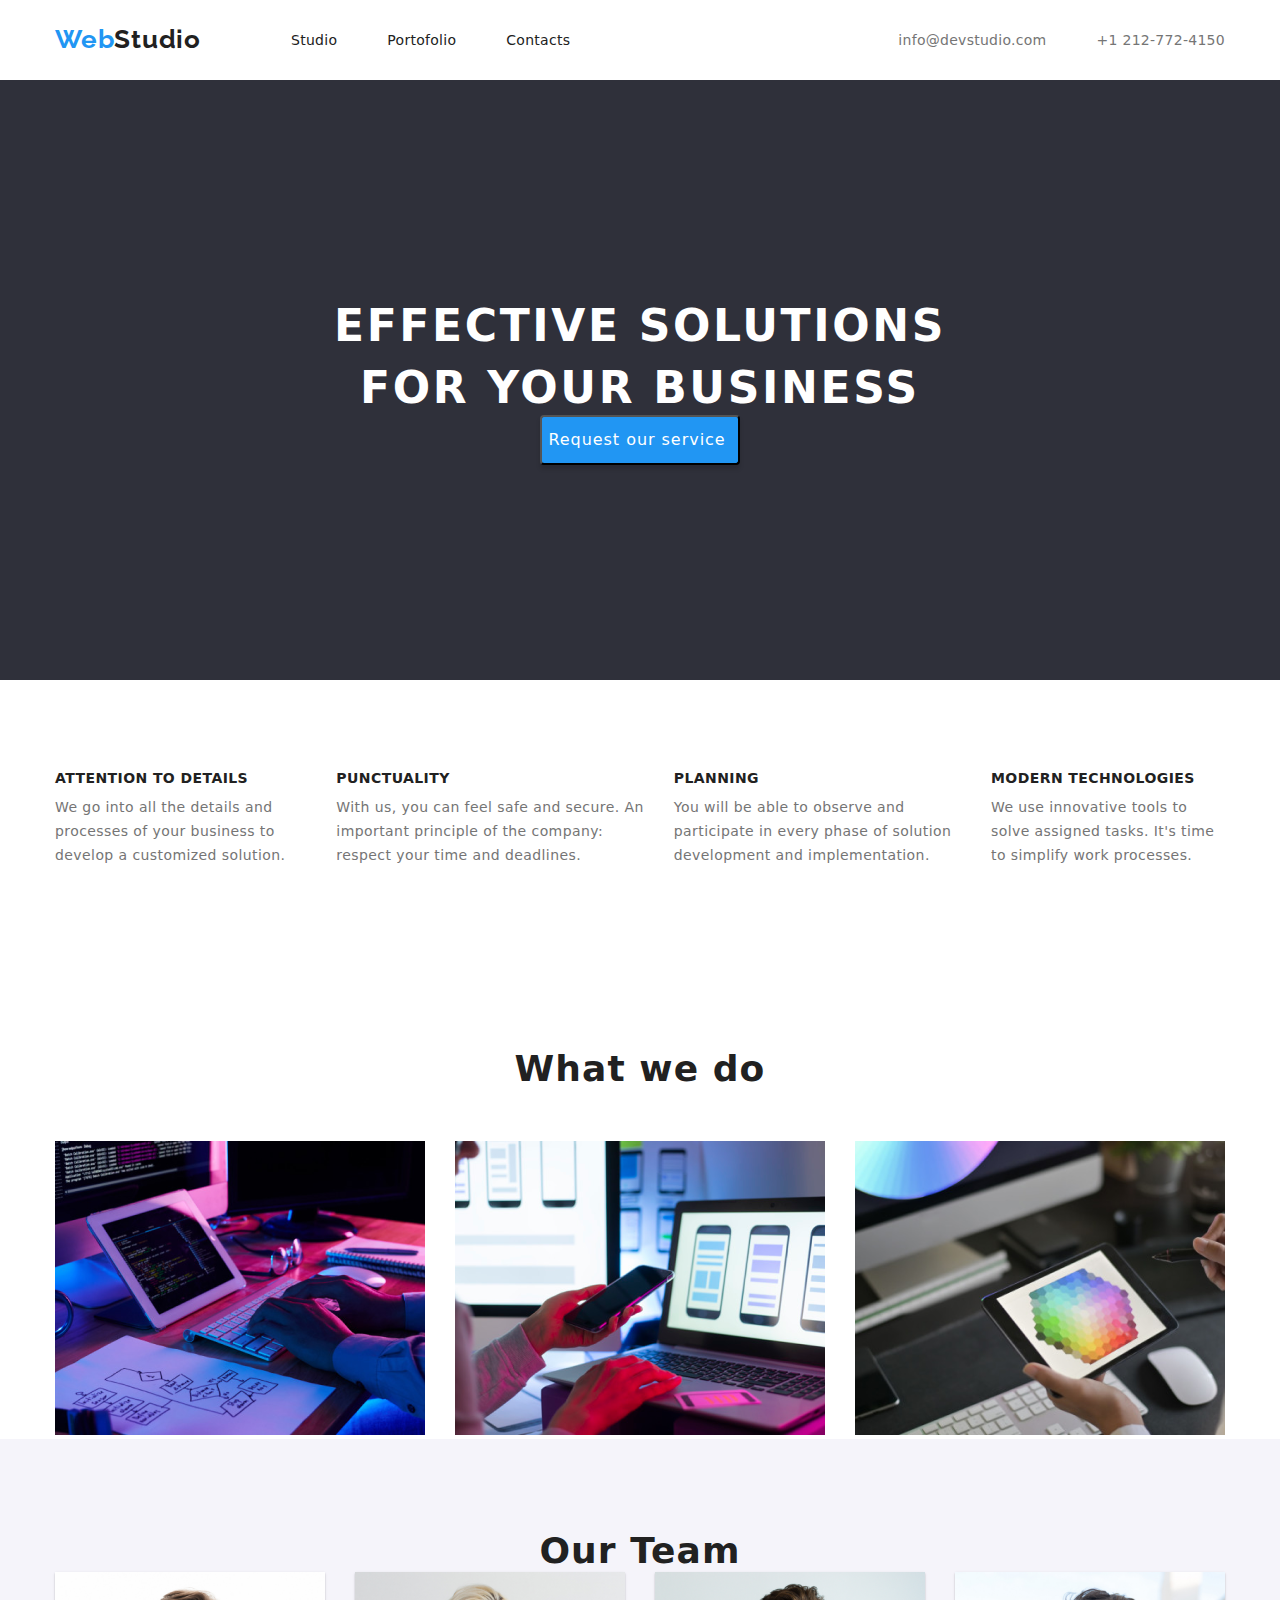
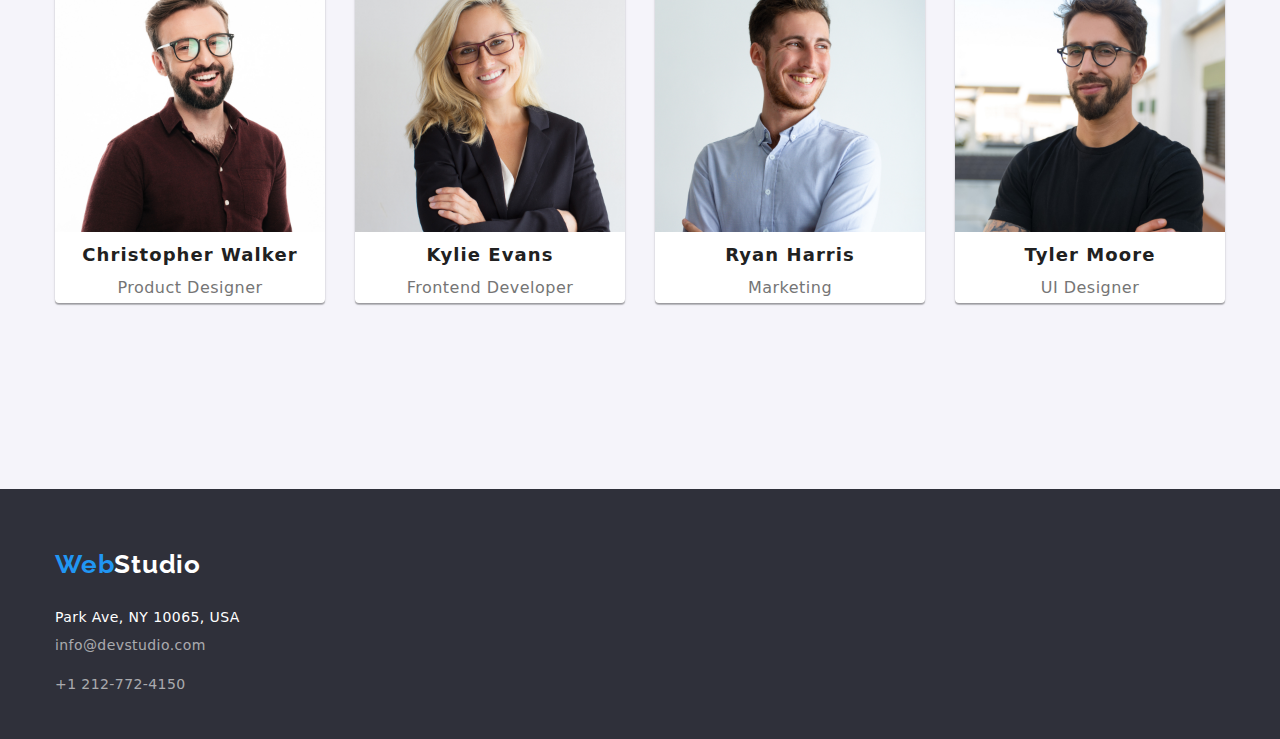
==== index.html @ bf0c5e1d "update" ====
<!DOCTYPE html>
<html>
    <head>
        <meta>
        <title>WebStudio</title>
        <link rel="preconnect" href="https://fonts.googleapis.com">
        <link rel="preconnect" href="https://fonts.gstatic.com" crossorigin>
        <link href="https://fonts.googleapis.com/css2?family=Raleway:wght@700&family=Roboto:wght@400;500;700;900&display=swap" rel="stylesheet">
        <link rel="stylesheet" href="https://cdnjs.cloudflare.com/ajax/libs/modern-normalize/1.0.0/modern-normalize.min.css"/>
        <link rel="stylesheet" href="css/style.css">
    </head>
    <body>
        <!--HeaderSection-->
        <header class="header-section"> 
            <a class="logo-header" href="index.html">Web<span class="logo-header-second">Studio</span></a>
            <nav>
                <ul class="unstyled-list nav-list">
                    <li><a class="link-nav" href="index.html">Studio</a></li>
                    <li><a class="link-nav" href="portofolio.html">Portofolio</a></li>
                    <li><a class="link-nav" href="contacts.html">Contacts</a></li>
                </ul>
            </nav>
            <ul class="top-contact-list unstyled-list">
                <li><a class="link" href="mailto:info@devstudio.com">info@devstudio.com</a></li>
                <li><a class="link" href="tel:+123456789">+1 212-772-4150</a></li>
            </ul>
        </header>
        <main>
            <!--HeroSection-->
            <section class="hero-section">
                <ul class="unstyled-list hero-list">
                    <li><h2 class="bussiness-object">EFFECTIVE SOLUTIONS FOR YOUR BUSINESS</h2></li>
                    <li><button type="button" class="request-service-button">Request our service</button></li>
                </ul>
            </section>
            <!--OurValuesSection-->
            <section class="our-values-section">
                <ul class="unstyled-list value-list">
                    <li class="value">
                        <h5 class="value-title">ATTENTION TO DETAILS</h5>
                        <p class="value-description">We go into all the details and processes of your business to develop a customized solution.</p>
                    </li>
                    <li class="value">
                        <h5 class="value-title">PUNCTUALITY</h5>
                        <p class="value-description">With us, you can feel safe and secure. An important principle of the company: respect your time and deadlines.</p>
                    </li>
                    <li class="value">
                        <h5 class="value-title">PLANNING</h5>
                        <p class="value-description">You will be able to observe and participate in every phase of solution development and implementation.</p>
                    </li>
                    <li class="value">
                        <h5 class="value-title">MODERN TECHNOLOGIES</h5>
                        <p class="value-description">We use innovative tools to solve assigned tasks. It's time to simplify work processes.</p>
                    </li>
                </ul>
            </section>
            <!--WhatWeDoSection-->
            <section class="what-we-do-section">
                <h2 class="subtitle">What we do</h2>
                <ul class="unstyled-list devices">
                    <li>
                        <img width="370" height="294" src="images/image1.jpg" alt="desktop">
                    </li> 
                    <li>
                        <img width="370" height="294" src="images/image2.jpg" alt="mobile phone">
                    </li>
                    <li>
                        <img width="370" height="294" src="images/image3.jpg" alt="tablet">
                    </li>    
                </ul>   
            </section>
            <!--OurTeamSection-->
            <section class="our-team-section">
                <h2 class="subtitle">Our Team</h2>
                <ul class="unstyled-list our-team">
                    <li class="employee-card">
                        <img width="270" height="260" src="images/employee/employee1.jpg" alt="man with brown shirt">
                        <h4 class="image-title">Christopher Walker</h4>
                        <p class="image-description">Product Designer</p>
                    </li>
                    <li class="employee-card">
                        <img width="270" height="260" src="images/employee/employee2.jpg" alt="blonde woman">
                        <h4 class="image-title">Kylie Evans</h4>
                        <p class="image-description">Frontend Developer</p>
                    </li>
                    <li class="employee-card">
                        <img width="270" height="260" src="images/employee/employee3.jpg" alt="man with light blue shirt">
                        <h4 class="image-title">Ryan Harris</h4>
                        <p class="image-description">Marketing</p>
                    </li>
                    <li class="employee-card">
                        <img width="270" height="260" src="images/employee/employee4.jpg" alt="man with black t-shirt">
                        <h4 class="image-title">Tyler Moore</h4>
                        <p class="image-description">UI Designer</p>
                    </li>     
                </ul>                                            
             </section>
        </main>
        <!--FooterSection-->
        <footer class="footer-section">
            <address>
                <ul class="unstyled-list adress-list">
                    <li class="footer-logo"><a class="logo-footer" href="index.html">Web<span class="logo-footer-second">Studio</span></a></li>
                    <li><p class="adress-line">Park Ave, NY 10065, USA</p></li>
                    <li><p class="contact-method">info@devstudio.com</p></li>
                    <li><p class="contact-method">+1 212-772-4150</p></li>
                </ul>
            </address>
        </footer>
    </body>

</html>
---- css/style.css ----
html {
    font-family: 'Roboto';
    font-style: normal;
    font-weight: 700;
}

.unstyled-list {
    list-style: none;
   }
.header-section {
    display: flex;
    width: 1170px;
    height: 80px;
    margin: 0 auto;
    align-items: center;
}

.nav-list,
.top-contact-list {
    display: flex;
    gap: 50px; ;
}
.nav-list {
    margin-left: 90px;
    flex-grow: 1;
}

.top-contact-list {
    margin: 0 0 0 auto;
}

.logo-header, .logo-footer {
    font-family: 'Raleway';
    font-style: normal;
    font-size: 26px;
    line-height: 1.2;
    letter-spacing: 0.03em;
    color: #2196F3;
    text-decoration: none;
}

.footer-logo {
    padding-top: 60px;
}

.logo-header-second {
    color: #212121;
}

.link-nav {
    font-weight: 500;
    font-size: 14px;
    line-height: 1.1;
    letter-spacing: 0.02em;
    color: #212121;
    text-decoration: none;
}

.link:hover,
.link:focus,
.link-nav:hover,
.link-nav:focus,
.contact-method:hover,
.contact-method:focus {
    color: #2196F3;
}

.link {
    font-weight: 500;
    font-size: 14px;
    line-height: 1.1;
    letter-spacing: 0.02em;
    color: #757575;
    text-decoration: none;
}

.project-category{
    display: flex;
    justify-content: center;
    gap: 10px;
    padding-top: 90px;
    padding-bottom: 50px
}

.project-type {
    font-weight: 500;
    font-size: 16px;
    line-height: 1.6;
    text-align: center;
    letter-spacing: 0.03em;
    color: #212121;
    text-decoration: none;
    background: #F5F4FA;
    border-style: hidden;
    border-radius: 4px;
    cursor: pointer;
}

.project-type:hover, .project-type:focus {
    font-weight: 500;
    font-size: 16px;
    line-height: 1.6;
    text-align: center;
    letter-spacing: 0.03em;
    color: #FFFFFF;
    background: #2196F3;
    box-shadow: 0px 3px 1px rgba(0, 0, 0, 0.1), 0px 1px 2px rgba(0, 0, 0, 0.08), 0px 2px 2px rgba(0, 0, 0, 0.12);
    border-radius: 4px;
}

.project-section {
    width: 1170px;
    margin: 0 auto;
}
.project-cards {
    display: flex;
    flex-wrap: wrap;
    gap: 30px;
   }

.card {
    box-sizing: border-box;
    width: 370px;
    height: 404px;
    left: 215px;
    top: 262px;
    background: #FFFFFF;
    border: 1px solid #EEEEEE;
}   
.image-logo {
    width: 370px;
    height: 294px;
}

.image-title {
    font-size: 18px;
    line-height: 2;
    letter-spacing: 0.06em;
    color: #212121;
}
.image-description {
    font-weight: 400;
    font-size: 16px;
    line-height: 1.9;
    letter-spacing: 0.03em;
    color: #757575;
}

.footer-section, 
.hero-section {
    background: #2F303A;
}

.footer-section{
   height: 250px;
}


.logo-footer-second {
    color: #FFFFFF
}

.adress-line {
    font-weight: 400;
    font-size: 14px;
    line-height: 1.1;
    letter-spacing: 0.03em;
    color: #FFFFFF;
    font-style: normal;
    padding-top: 30px;
}
.adress-list {
    width: 1170px;
    margin: 0 auto;
    height: 250px;
}

.contact-method {
    font-weight: 400;
    font-size: 14px;
    line-height: 1.1;
    letter-spacing: 0.03em;
    color: rgba(255, 255, 255, 0.6);
    font-style: normal;
    text-decoration: none;
    cursor: pointer;
    padding-bottom: 12px;
    padding-top: 12px;
}

* {margin-block-start: 0px;
    margin-block-end: 0px;
    margin-inline-start: 0px;
    margin-inline-end: 0px;
    padding-inline-start: 0px
}
.hero-section{
    height: 600px;
    display: flex;
    justify-content: center;
    align-items: center;
}

 .bussiness-object {
    font-weight: 900;
    font-size: 44px;
    line-height: 1.4;
    width: 696px;
    height: 120px;
    text-align: center;
    letter-spacing: 0.06em;
    text-transform: uppercase;
    color: #FFFFFF;
    margin: 0 auto;
}

.request-service-button {
    font-size: 16px;
    line-height: 1.9;
    display: flex;
    justify-content: center;
    align-items: center;
    text-align: center;
    letter-spacing: 0.06em;
    color: #FFFFFF;
    width: 200px;
    height: 50px;
    left: 700px;
    top: 430px;
    background: #2196F3;
    box-shadow: 0px 4px 4px rgba(0, 0, 0, 0.15);
    border-radius: 4px;
    cursor: pointer;
    margin: 0 auto;
}
.our-values-section {
    width: 1170px;
    display: flex;
    margin: 0 auto;
}
.value-list {
    display: flex;
    gap: 30px;    ;
}
.value-title {
    font-size: 14px;
    line-height: 16px;
    letter-spacing: 0.03em;
    text-transform: uppercase;
    color: #212121;
    padding-top: 90px;
    padding-bottom: 10px;
}

.value-description {
    font-weight: 400;
    font-size: 14px;
    line-height: 1.7;
    letter-spacing: 0.03em;
    color: #757575;
    padding-bottom: 90px;
}

.what-we-do-section,
.our-team-section {
    margin: 0 auto;

}
.subtitle {
    font-size: 36px;
    line-height: 1.2;
    text-align: center;
    letter-spacing: 0.03em;
    color: #212121;
}

.devices,
.our-team {
    display: flex;
    gap: 30px;
    justify-content: center
}

.our-team-section,
.what-we-do-section h2 {
    padding-top: 90px;
    padding-bottom: 50px
}
.our-team-section {
    height: 650px;
    align-items: center;    
    background: #F5F4FA;
}

.employee-card{
    background: #FFFFFF;
    box-shadow: 0px 1px 3px rgba(0, 0, 0, 0.12), 0px 1px 1px rgba(0, 0, 0, 0.14), 0px 2px 1px rgba(0, 0, 0, 0.2);
    border-radius: 0px 0px 4px 4px;
    text-align: center;
}
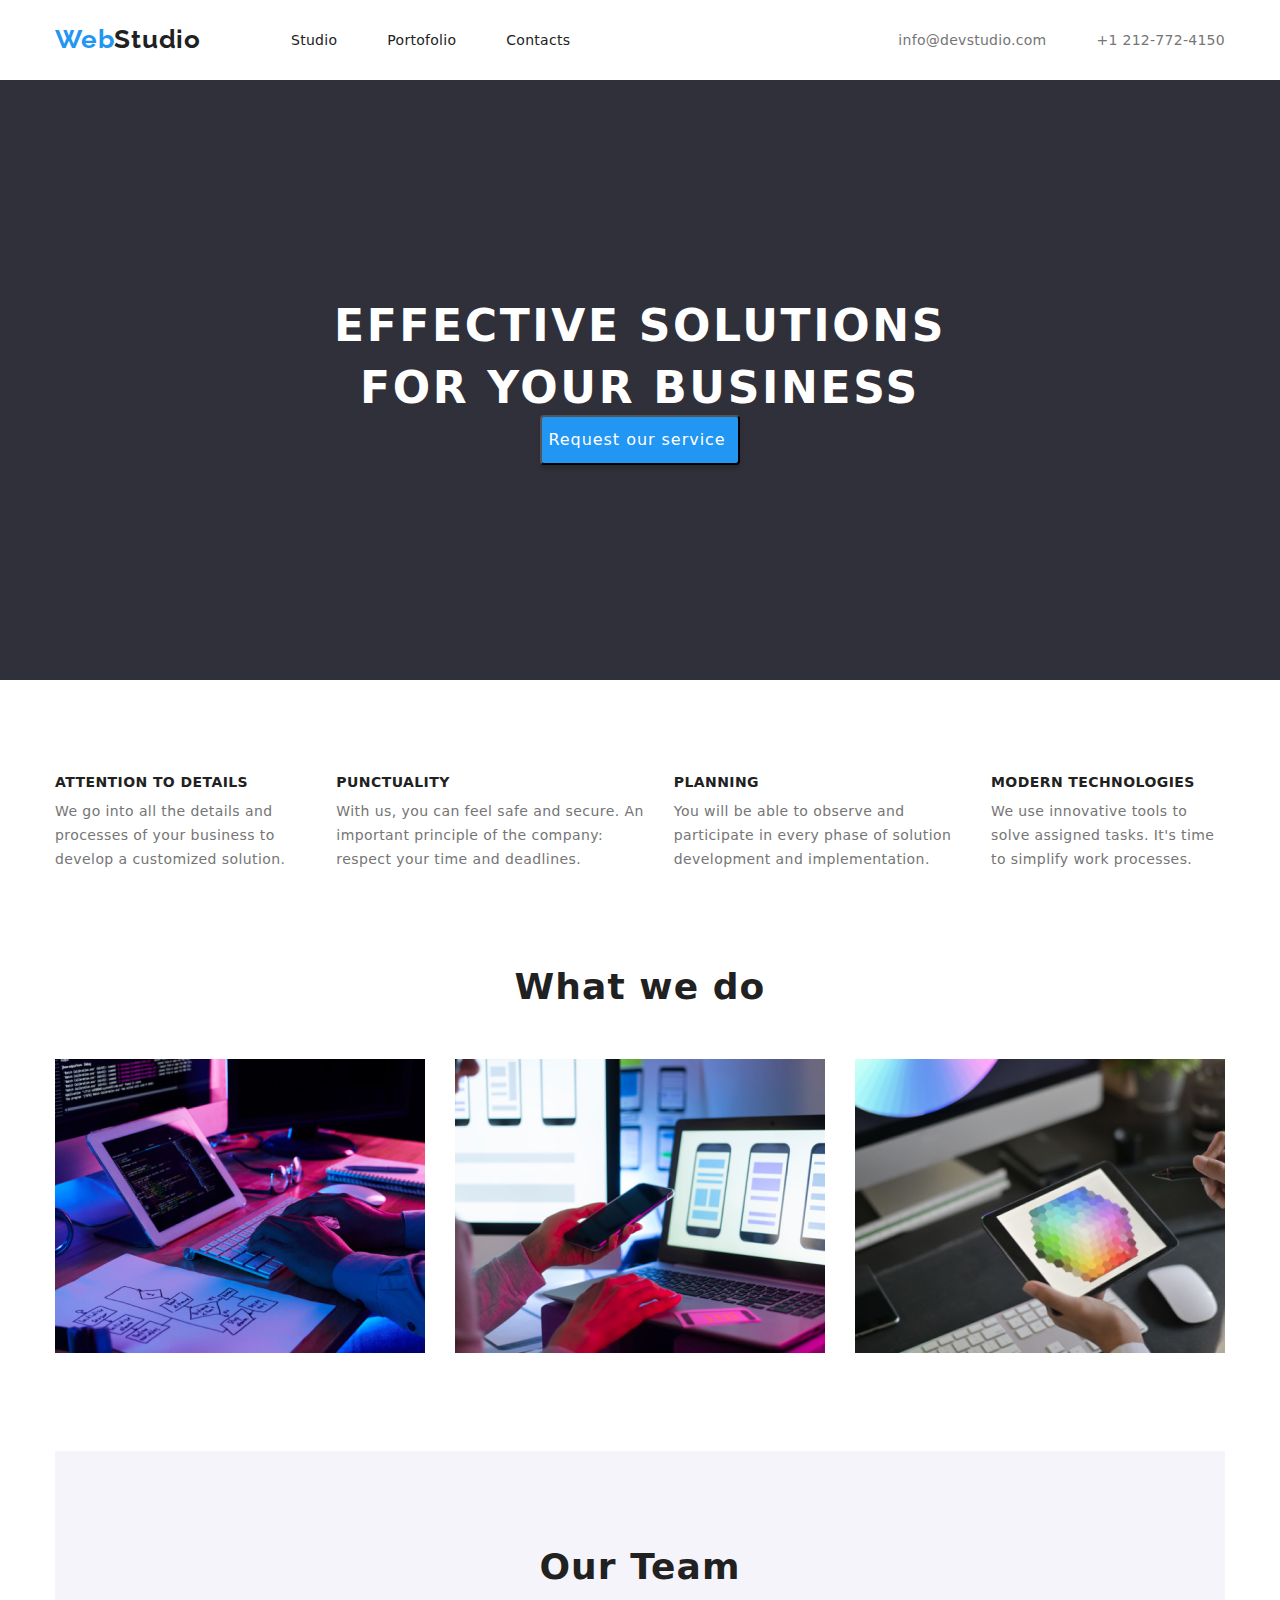
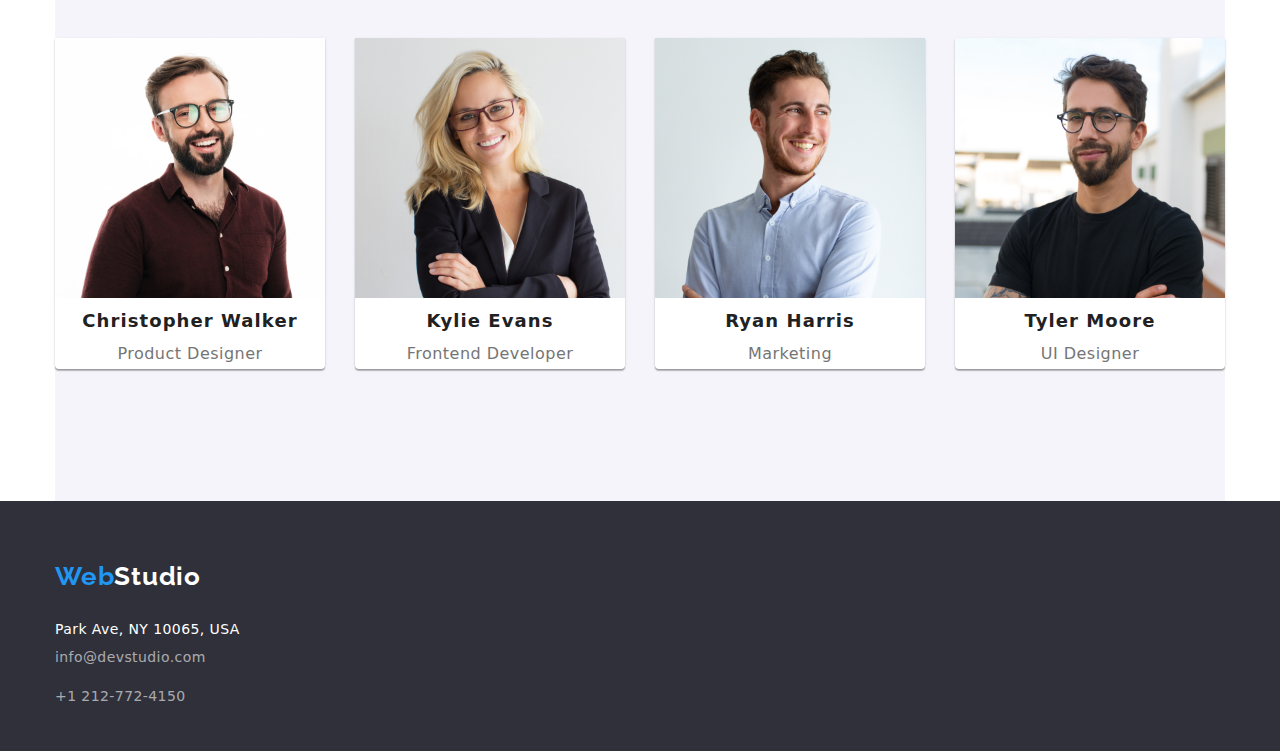
==== commit d1f1b7f5: "update 2" ====
--- a/index.html
+++ b/index.html
@@ -11,7 +11,7 @@
     </head>
     <body>
         <!--HeaderSection-->
-        <header class="header-section"> 
+        <header class="header-section container"> 
             <a class="logo-header" href="index.html">Web<span class="logo-header-second">Studio</span></a>
             <nav>
                 <ul class="unstyled-list nav-list">
@@ -34,7 +34,7 @@
                 </ul>
             </section>
             <!--OurValuesSection-->
-            <section class="our-values-section">
+            <section class="our-values-section container section">
                 <ul class="unstyled-list value-list">
                     <li class="value">
                         <h5 class="value-title">ATTENTION TO DETAILS</h5>
@@ -55,22 +55,22 @@
                 </ul>
             </section>
             <!--WhatWeDoSection-->
-            <section class="what-we-do-section">
+            <section class="what-we-do-section container section">
                 <h2 class="subtitle">What we do</h2>
                 <ul class="unstyled-list devices">
                     <li>
-                        <img width="370" height="294" src="images/image1.jpg" alt="desktop">
+                        <img class="image-logo" src="images/image1.jpg" alt="desktop">
                     </li> 
                     <li>
-                        <img width="370" height="294" src="images/image2.jpg" alt="mobile phone">
+                        <img class="image-logo" src="images/image2.jpg" alt="mobile phone">
                     </li>
                     <li>
-                        <img width="370" height="294" src="images/image3.jpg" alt="tablet">
+                        <img class="image-logo" src="images/image3.jpg" alt="tablet">
                     </li>    
                 </ul>   
             </section>
             <!--OurTeamSection-->
-            <section class="our-team-section">
+            <section class="our-team-section container section">
                 <h2 class="subtitle">Our Team</h2>
                 <ul class="unstyled-list our-team">
                     <li class="employee-card">
@@ -99,7 +99,7 @@
         <!--FooterSection-->
         <footer class="footer-section">
             <address>
-                <ul class="unstyled-list adress-list">
+                <ul class="unstyled-list adress-list container">
                     <li class="footer-logo"><a class="logo-footer" href="index.html">Web<span class="logo-footer-second">Studio</span></a></li>
                     <li><p class="adress-line">Park Ave, NY 10065, USA</p></li>
                     <li><p class="contact-method">info@devstudio.com</p></li>
--- a/css/style.css
+++ b/css/style.css
@@ -1,3 +1,4 @@
+/*Globals*/
 html {
     font-family: 'Roboto';
     font-style: normal;
@@ -6,27 +7,40 @@
 
 .unstyled-list {
     list-style: none;
-   }
+}
+
+.link {
+    font-weight: 500;
+    font-size: 14px;
+    line-height: 1.1;
+    letter-spacing: 0.02em;
+    color: #757575;
+    text-decoration: none;
+}
+
+*{margin-block-start: 0px;
+  margin-block-end: 0px;
+  margin-inline-start: 0px;
+  margin-inline-end: 0px;
+  padding-inline-start: 0px
+    }
+
+.container {
+    width: 1170px;
+    margin: 0 auto;
+}
+
+.section {
+    padding-top: 94px;
+    padding-bottom: 94px;
+}
+
+/*Header-Footer Section*/
+
 .header-section {
     display: flex;
-    width: 1170px;
     height: 80px;
-    margin: 0 auto;
     align-items: center;
-}
-
-.nav-list,
-.top-contact-list {
-    display: flex;
-    gap: 50px; ;
-}
-.nav-list {
-    margin-left: 90px;
-    flex-grow: 1;
-}
-
-.top-contact-list {
-    margin: 0 0 0 auto;
 }
 
 .logo-header, .logo-footer {
@@ -45,6 +59,58 @@
 
 .logo-header-second {
     color: #212121;
+}
+
+.footer-section, 
+.hero-section {
+    background: #2F303A;
+}
+
+.footer-section{
+   height: 250px;
+}
+
+
+.logo-footer-second {
+    color: #FFFFFF
+}
+.adress-line {
+    font-weight: 400;
+    font-size: 14px;
+    line-height: 1.1;
+    letter-spacing: 0.03em;
+    color: #FFFFFF;
+    font-style: normal;
+    padding-top: 30px;
+}
+.adress-list {
+    height: 250px;
+}
+
+.contact-method {
+    font-weight: 400;
+    font-size: 14px;
+    line-height: 1.1;
+    letter-spacing: 0.03em;
+    color: rgba(255, 255, 255, 0.6);
+    font-style: normal;
+    text-decoration: none;
+    cursor: pointer;
+    padding-bottom: 12px;
+    padding-top: 12px;
+}
+
+.nav-list,
+.top-contact-list {
+    display: flex;
+    gap: 50px; ;
+}
+.nav-list {
+    margin-left: 90px;
+}
+
+.top-contact-list {
+    margin: 0 0 0 auto;
 }
 
 .link-nav {
@@ -65,20 +131,12 @@
     color: #2196F3;
 }
 
-.link {
-    font-weight: 500;
-    font-size: 14px;
-    line-height: 1.1;
-    letter-spacing: 0.02em;
-    color: #757575;
-    text-decoration: none;
-}
+/*ProjectSection*/
 
 .project-category{
     display: flex;
     justify-content: center;
     gap: 10px;
-    padding-top: 90px;
     padding-bottom: 50px
 }
 
@@ -108,10 +166,6 @@
     border-radius: 4px;
 }
 
-.project-section {
-    width: 1170px;
-    margin: 0 auto;
-}
 .project-cards {
     display: flex;
     flex-wrap: wrap;
@@ -146,54 +200,7 @@
     color: #757575;
 }
 
-.footer-section, 
-.hero-section {
-    background: #2F303A;
-}
-
-.footer-section{
-   height: 250px;
-}
-
-
-.logo-footer-second {
-    color: #FFFFFF
-}
-
-.adress-line {
-    font-weight: 400;
-    font-size: 14px;
-    line-height: 1.1;
-    letter-spacing: 0.03em;
-    color: #FFFFFF;
-    font-style: normal;
-    padding-top: 30px;
-}
-.adress-list {
-    width: 1170px;
-    margin: 0 auto;
-    height: 250px;
-}
-
-.contact-method {
-    font-weight: 400;
-    font-size: 14px;
-    line-height: 1.1;
-    letter-spacing: 0.03em;
-    color: rgba(255, 255, 255, 0.6);
-    font-style: normal;
-    text-decoration: none;
-    cursor: pointer;
-    padding-bottom: 12px;
-    padding-top: 12px;
-}
-
-* {margin-block-start: 0px;
-    margin-block-end: 0px;
-    margin-inline-start: 0px;
-    margin-inline-end: 0px;
-    padding-inline-start: 0px
-}
+/*HeroSection*/
 .hero-section{
     height: 600px;
     display: flex;
@@ -233,10 +240,12 @@
     cursor: pointer;
     margin: 0 auto;
 }
+
+/*OurValuesSection*/
+
 .our-values-section {
-    width: 1170px;
-    display: flex;
-    margin: 0 auto;
+    display: flex;
+    padding-bottom: 0;
 }
 .value-list {
     display: flex;
@@ -248,7 +257,6 @@
     letter-spacing: 0.03em;
     text-transform: uppercase;
     color: #212121;
-    padding-top: 90px;
     padding-bottom: 10px;
 }
 
@@ -258,14 +266,10 @@
     line-height: 1.7;
     letter-spacing: 0.03em;
     color: #757575;
-    padding-bottom: 90px;
-}
-
-.what-we-do-section,
-.our-team-section {
-    margin: 0 auto;
-
-}
+}
+
+/*WhatWeDo/OurTeam-Sections*/
+
 .subtitle {
     font-size: 36px;
     line-height: 1.2;
@@ -281,9 +285,8 @@
     justify-content: center
 }
 
-.our-team-section,
+.our-team-section h2,
 .what-we-do-section h2 {
-    padding-top: 90px;
     padding-bottom: 50px
 }
 .our-team-section {
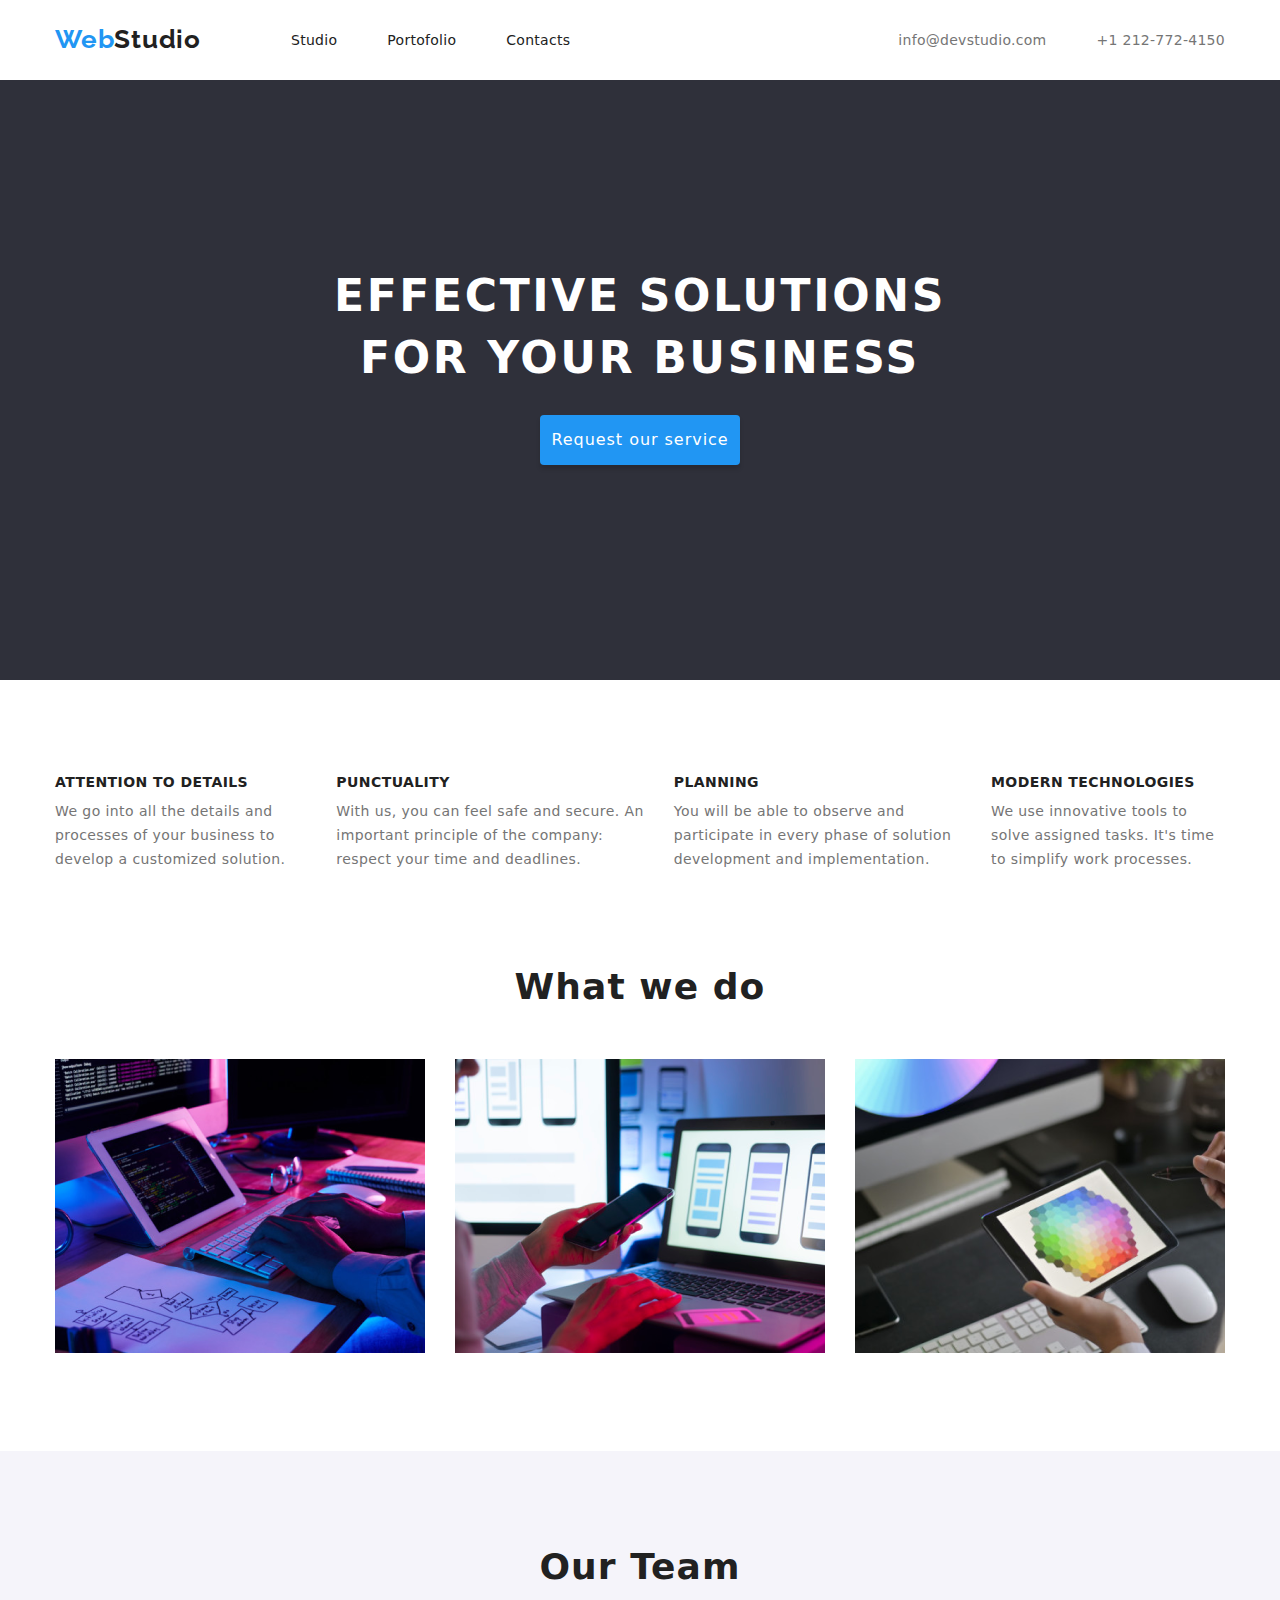
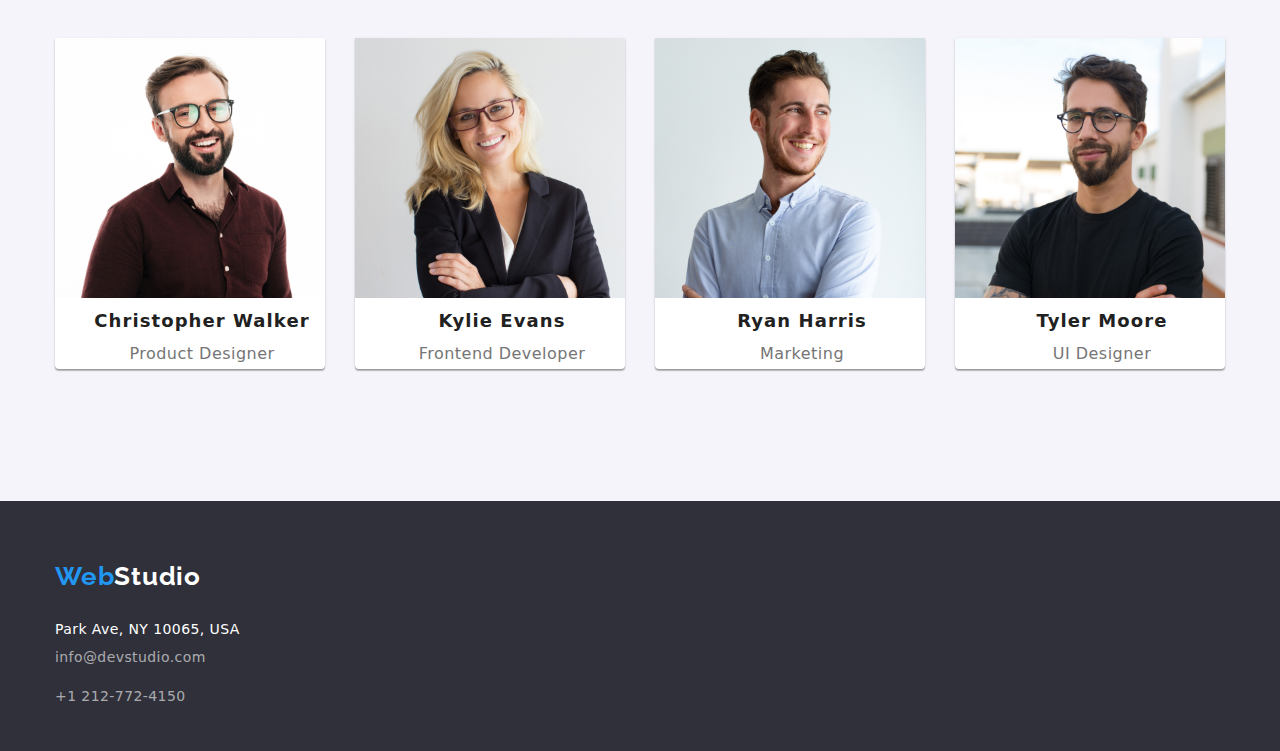
==== commit 16a5c667: "update 3" ====
--- a/index.html
+++ b/index.html
@@ -70,7 +70,7 @@
                 </ul>   
             </section>
             <!--OurTeamSection-->
-            <section class="our-team-section container section">
+            <section class="our-team-section section">
                 <h2 class="subtitle">Our Team</h2>
                 <ul class="unstyled-list our-team">
                     <li class="employee-card">
--- a/css/style.css
+++ b/css/style.css
@@ -151,6 +151,7 @@
     background: #F5F4FA;
     border-style: hidden;
     border-radius: 4px;
+    padding: 6px 22px;
     cursor: pointer;
 }
 
@@ -190,6 +191,7 @@
     font-size: 18px;
     line-height: 2;
     letter-spacing: 0.06em;
+    padding-left: 24px;
     color: #212121;
 }
 .image-description {
@@ -197,6 +199,7 @@
     font-size: 16px;
     line-height: 1.9;
     letter-spacing: 0.03em;
+    padding-left: 24px;
     color: #757575;
 }
 
@@ -230,15 +233,15 @@
     text-align: center;
     letter-spacing: 0.06em;
     color: #FFFFFF;
+    padding: 0;
     width: 200px;
     height: 50px;
-    left: 700px;
-    top: 430px;
     background: #2196F3;
     box-shadow: 0px 4px 4px rgba(0, 0, 0, 0.15);
     border-radius: 4px;
     cursor: pointer;
-    margin: 0 auto;
+    margin: 30px auto;
+    border-style: none;
 }
 
 /*OurValuesSection*/
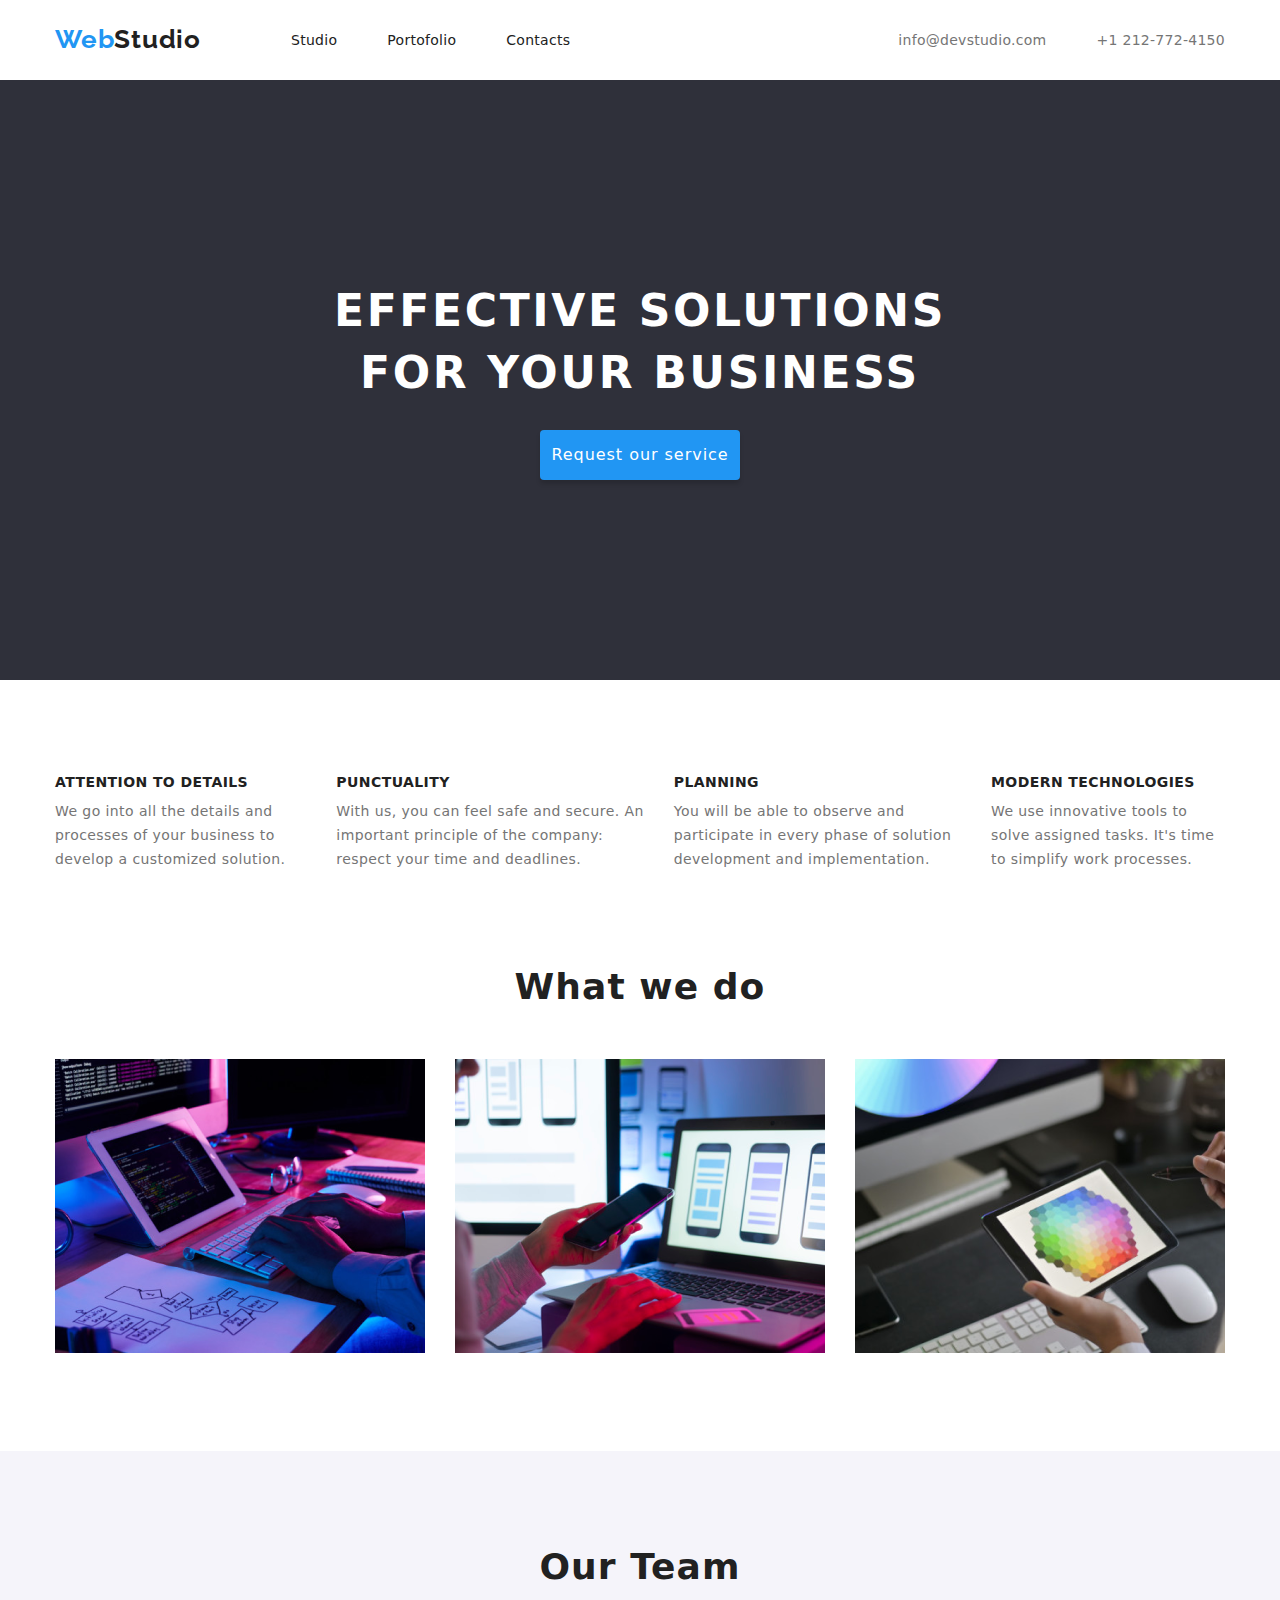
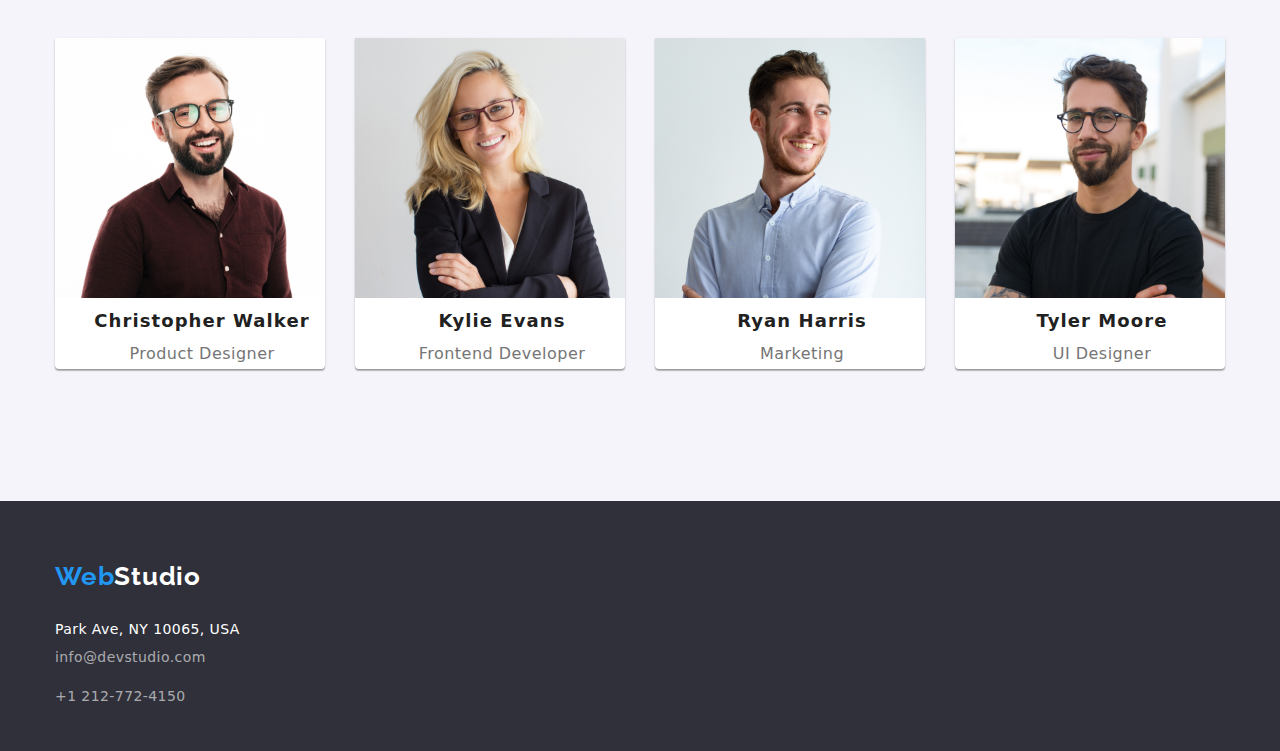
==== commit bd4db390: "update 4" ====
--- a/index.html
+++ b/index.html
@@ -29,8 +29,8 @@
             <!--HeroSection-->
             <section class="hero-section">
                 <ul class="unstyled-list hero-list">
-                    <li><h2 class="bussiness-object">EFFECTIVE SOLUTIONS FOR YOUR BUSINESS</h2></li>
-                    <li><button type="button" class="request-service-button">Request our service</button></li>
+                    <li class="hero-list-item"><h2 class="bussiness-object">EFFECTIVE SOLUTIONS FOR YOUR BUSINESS</h2></li>
+                    <li class="hero-list-item"><button type="button" class="request-service-button">Request our service</button></li>
                 </ul>
             </section>
             <!--OurValuesSection-->
--- a/css/style.css
+++ b/css/style.css
@@ -211,6 +211,12 @@
     align-items: center;
 }
 
+.hero-list-item {
+    display: flex;
+    justify-content: center;
+    align-items: center;
+}
+
  .bussiness-object {
     font-weight: 900;
     font-size: 44px;
@@ -221,15 +227,11 @@
     letter-spacing: 0.06em;
     text-transform: uppercase;
     color: #FFFFFF;
-    margin: 0 auto;
 }
 
 .request-service-button {
     font-size: 16px;
     line-height: 1.9;
-    display: flex;
-    justify-content: center;
-    align-items: center;
     text-align: center;
     letter-spacing: 0.06em;
     color: #FFFFFF;
@@ -239,9 +241,9 @@
     background: #2196F3;
     box-shadow: 0px 4px 4px rgba(0, 0, 0, 0.15);
     border-radius: 4px;
+    border-style: none;
     cursor: pointer;
-    margin: 30px auto;
-    border-style: none;
+    margin-top: 30px;
 }
 
 /*OurValuesSection*/
